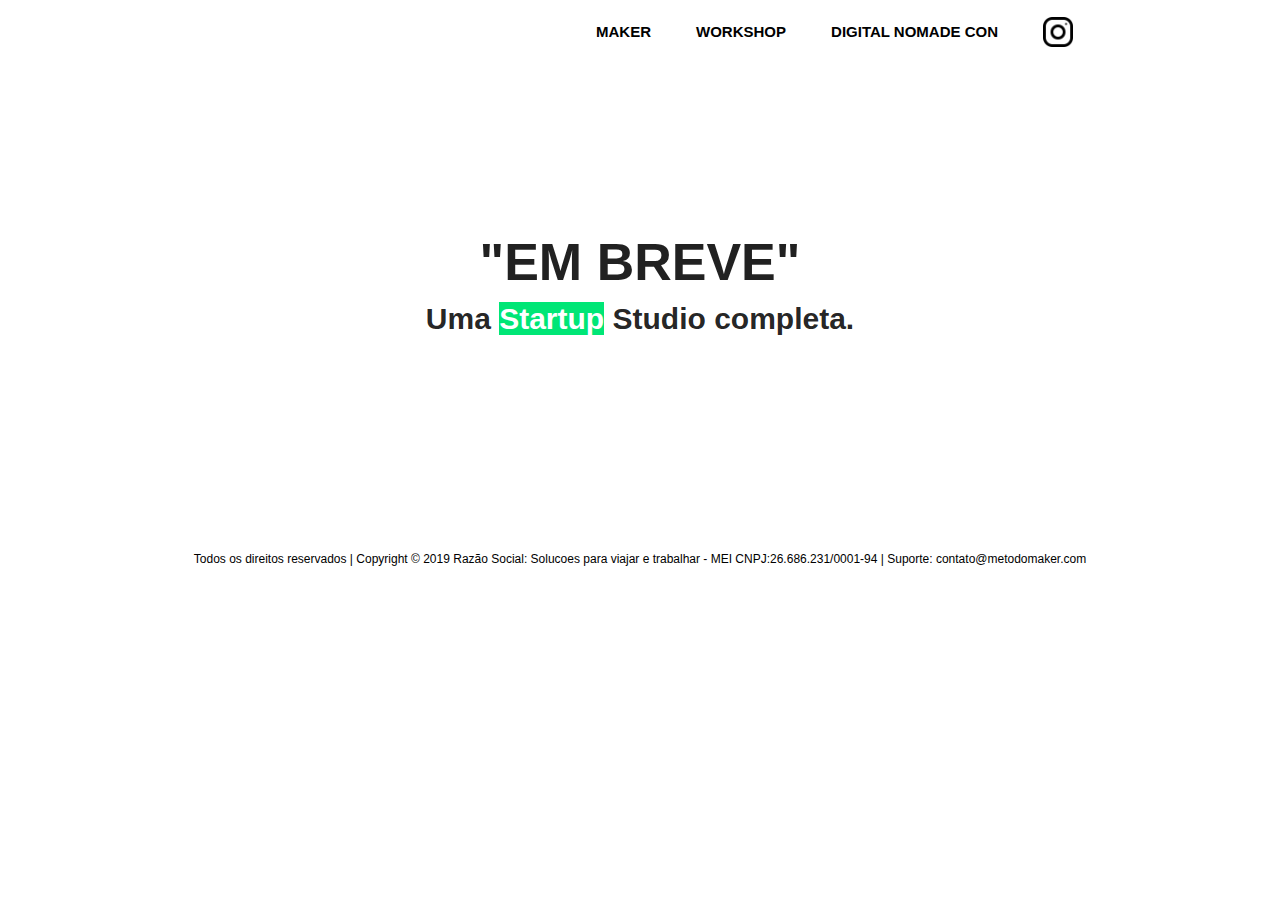
==== studio.html @ 04822572 "1" ====
<!DOCTYPE html>
<html lang="en">
<head>
  <meta http-equiv="Content-Type" content="text/html; charset=UTF-8"/>
  <meta name="viewport" content="width=device-width, initial-scale=1, maximum-scale=1.0"/>
  <title>Maker | Workshops</title>

  <!-- CSS  -->
  <link href="https://fonts.googleapis.com/icon?family=Material+Icons" rel="stylesheet">
  <link href="css/materialize.css" type="text/css" rel="stylesheet" media="screen,projection"/>
  <link href="css/style.css" type="text/css" rel="stylesheet" media="screen,projection"/>

  <style>
    .card{
      -webkit-box-shadow: none !important;
    box-shadow: none !important;
    }
  </style>
</head>

<body>

  <nav class="light-blue lighten-1 container" role="navigation"  style="background-color:#ffffff !important; webkit-box-shadow:none !important; box-shadow:none !important;>
    <div class="nav-wrapper container"><a id="logo-container" href="workshops.html" class="brand-logo"> <img src="" alt="" style="max-width: 130px !important; margin-top: 10px !important;"></a>
      <ul class="right hide-on-med-and-down">
          <li><a href="index.html" style=" margin-right: 15px !important; font-weight: 700 !important; color: black !important;">MAKER</a></li>
        <li><a href="workshops.html" style=" margin-right: 15px !important; font-weight: 700 !important; color: black !important;">WORKSHOP</a></li>
        <li><a href="https://digitalnomadecon.com" style=" margin-right: 15px !important; font-weight: 700 !important; color: black !important;">DIGITAL NOMADE CON</a></li>

        <li><a id="" href="https://www.instagram.com/metodomaker" class=""> <img src="instagram.png" alt="" style="max-width: 30px !important; margin-top: px !important;  !important; margin-bottom: -10px !important;"> </a></li>
      </ul>

      <ul id="nav-mobile" class="sidenav center-align" style="" > 
        <li><a href="index.html" style=" margin-right: 15px !important; font-weight: 700 !important; color: black !important; font-size: 22px !important; margin-top: 50px !important;">MAKER</a></li>
          <li><a href="workshops.html" style=" margin-right: 15px !important; font-weight: 700 !important; color: black !important; font-size: 22px !important;">WORKSHOP</a></li>
          <li><a href="https://digitalnomadecon.com" style=" margin-right: 15px !important; font-weight: 700 !important; color: black !important;">DIGITAL NOMADE CON</a></li>

        <li><a id="" href="https://www.instagram.com/metodomaker" class=""> <img src="instagram.png" alt="" style="max-width: 30px !important; margin-top: px !important;  !important; margin-bottom: -10px !important;"> </a></li>
      </ul>
      <a href="#" data-target="nav-mobile" class="sidenav-trigger" style="color: #000000 !important; font-weight: 800 !important;"> <i class="material-icons">menu</i></a>
    </div>
  </nav>

<div class="container" style="margin-top: 10% !important;">
  <div class="row">

            <div class="col s12 center-align" style="margin-bottom: 10%!important;" >
                <h1 style="font-weight: 800 !important; font-size: 52px !important;  margin-bottom: 0px !important;">"EM BREVE"</h1>
                <p class="" style="font-size: 30PX !important; margin-top: 5px !important; font-weight: 600 !important; margin-bottom: 0px !important;">Uma <span style="background-color: #00e676 !important; color: #ffffff !important;"> Startup</span> Studio completa.</p>
              </div>
    </div>       
</div>





    <div class="container">
      <div class="center-align" style="background-color: #ffffff !important; color: #000 !important; font-size: 12px !important; padding-top:30px !important; padding-bottom:30px !important; margin-top: 10% !important;">Todos os direitos reservados | Copyright © 2019 Razão Social: Solucoes para viajar e trabalhar - MEI CNPJ:26.686.231/0001-94 | Suporte: contato@metodomaker.com</div>
    </div>


  <!--  Scripts-->
  <script src="https://code.jquery.com/jquery-2.1.1.min.js"></script>
  <script src="js/materialize.js"></script>
  <script src="js/init.js"></script>

  </body>
</html>
---- css/style.css ----
/* Custom Stylesheet */
/**
 * Use this file to override Materialize files so you can update
 * the core Materialize files in the future
 *
 * Made By MaterializeCSS.com
 */

.icon-block {
  padding: 0 15px;
}
.icon-block .material-icons {
	font-size: inherit;
}
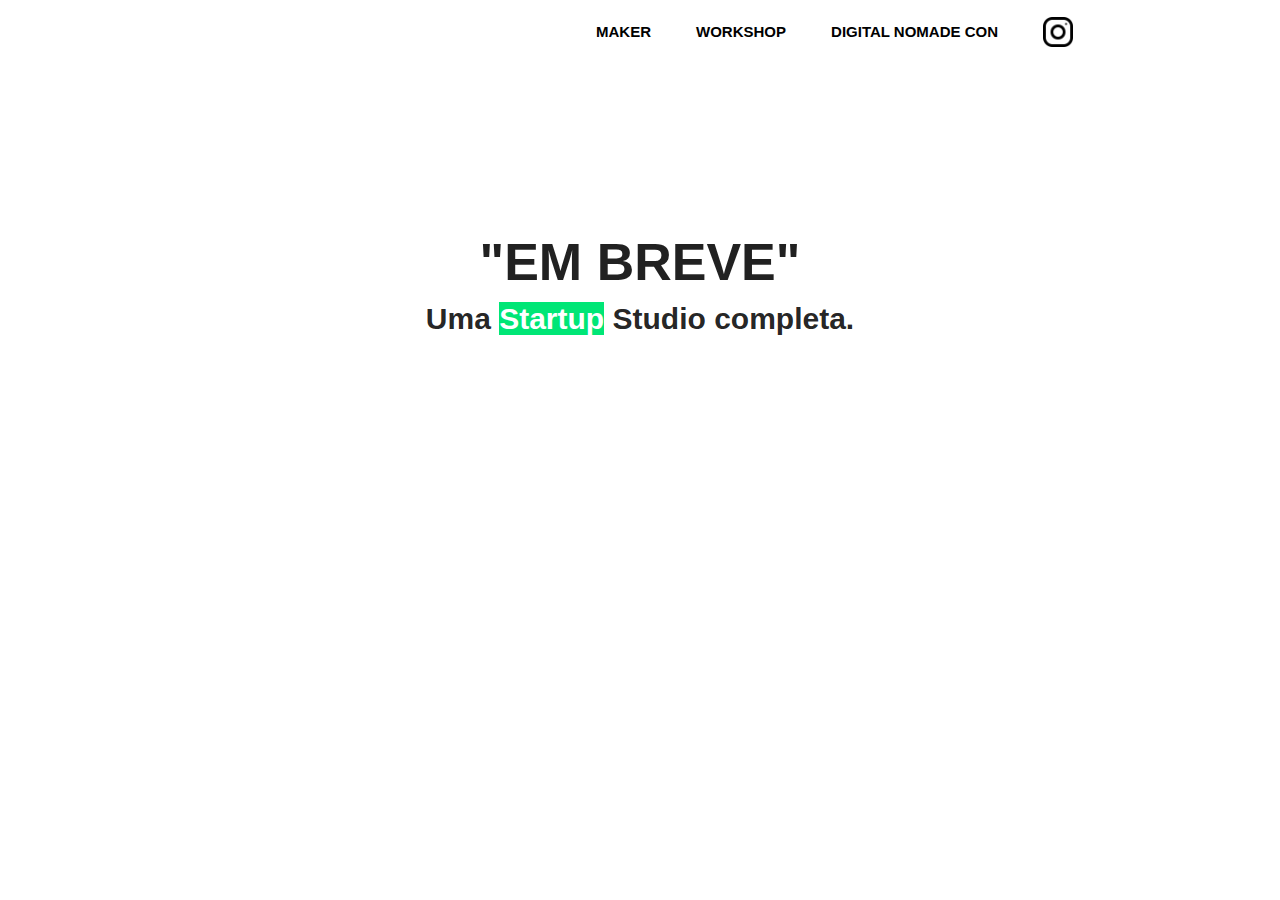
==== commit 07ed5463: "Update studio.html" ====
--- a/studio.html
+++ b/studio.html
@@ -56,7 +56,6 @@
 
 
     <div class="container">
-      <div class="center-align" style="background-color: #ffffff !important; color: #000 !important; font-size: 12px !important; padding-top:30px !important; padding-bottom:30px !important; margin-top: 10% !important;">Todos os direitos reservados | Copyright © 2019 Razão Social: Solucoes para viajar e trabalhar - MEI CNPJ:26.686.231/0001-94 | Suporte: contato@metodomaker.com</div>
     </div>
 
 
